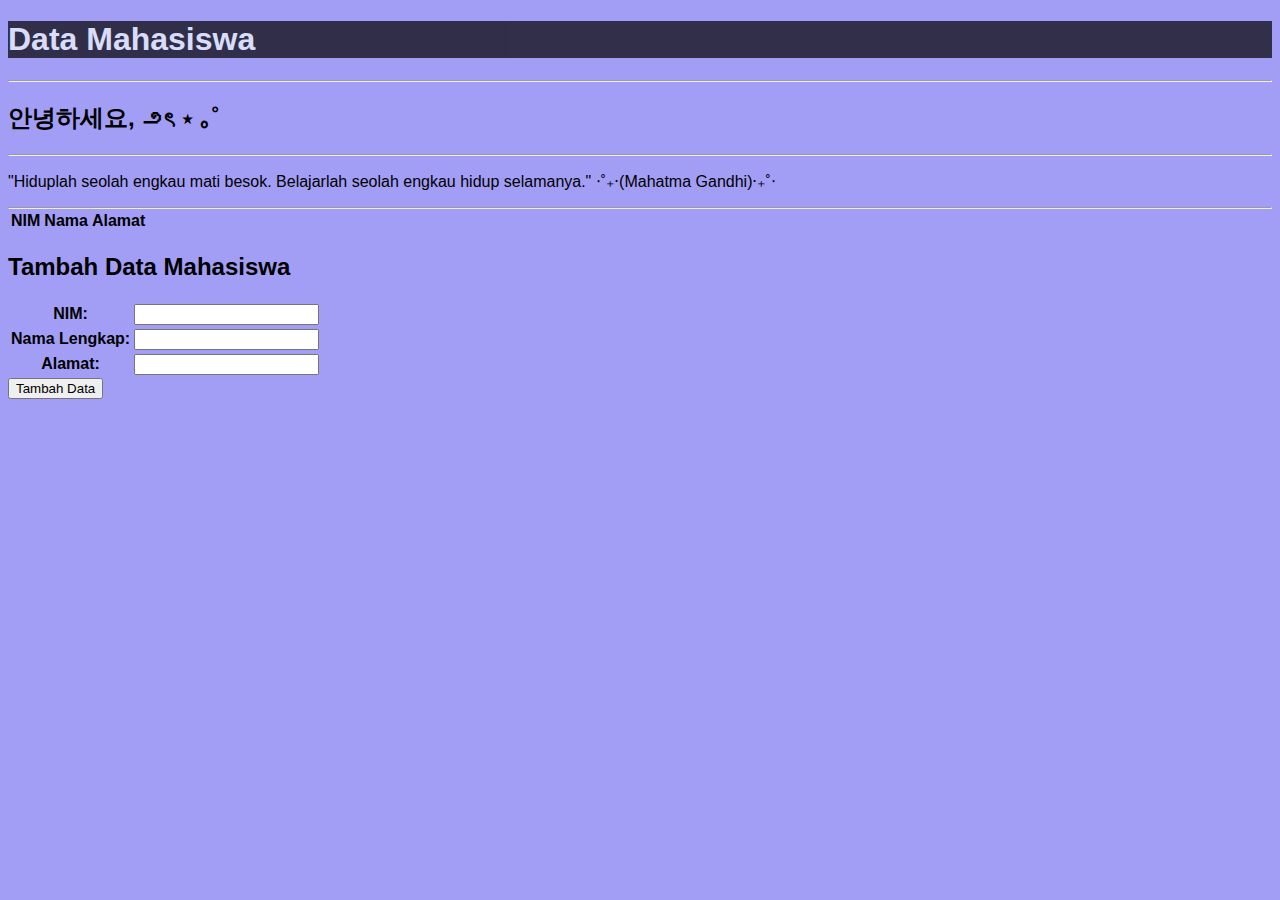
==== LEC/index.html @ 73b04fa1 "File dari live sharing" ====
<!DOCTYPE html>
<html lang="en">
<head>
    <meta charset="UTF-8">
    <meta name="viewport" content="width=device-width, initial-scale=1.0">
    <title>Data Mahasiswa</title>
    <link rel="stylesheet" href="style.css">
</head>

<body>
    <div id="topBar">
        <h1>Data Mahasiswa</h1>
    </div>

    <hr>

    <div id="secBar">
            <h2 >안녕하세요, ౨ৎ ⋆ ｡˚ </h2>

    </div>
    
    <hr>

    <div>
        <p>"Hiduplah seolah engkau mati besok. Belajarlah seolah engkau hidup selamanya." ‧˚₊⋅(Mahatma Gandhi)⋅₊˚‧</p>
    </div>
    <hr>
    <div id="display-area">
        <table id="mahasiswa-table">
            <thead>
                <tr>
                    <th>NIM</th>
                    <th>Nama</th>
                    <th>Alamat</th>
                </tr>
            </thead>
            <tbody>
             </tbody>
        </table>
    </div>
    
    <div class="add-data-container">
        <h2>Tambah Data Mahasiswa</h2>
        <table>
            <tr>
                <th><label id="nim">NIM:</label></th>
                <td><input type="text" id="nim" name="nim" required></td>
                <td><span class="error-message" id="nim-error"></span></td>
            </tr>
            <tr>
                <th><label id="nama">Nama Lengkap:</label></th>
                <td><input type="text" id="nama" name="nama" required></td>
                <td><span class="error-message" id="nama-error"></span></td>
            </tr>
            <tr>
                <th><label id="alamat">Alamat:</label></th>
                <td><input type="text" id="alamat" name="alamat" required></td>
                <td><span class="error-message" id="alamat-error"></span></td>
            </tr>
        </table>
        <button type="button" id="submit-button" onclick="insertOrUpdateRow()">Tambah Data</button>
    </div>

    <script>
       function validateForm() {
            var nim = document.getElementById('nim').value;
            var nama = document.getElementById('nama').value;
            var alamat = document.getElementById('alamat').value;
    
            if (!nim || !nama || !alamat) {
                if (!nim) document.getElementById('nim-error').textContent = 'NIM is required';
                if (!nama) document.getElementById('nama-error').textContent = 'Nama is required';
                if (!alamat) document.getElementById('alamat-error').textContent = 'Alamat is required';
                return false;
            } else {
                document.getElementById('nim-error').textContent = '';
                document.getElementById('nama-error').textContent = '';
                document.getElementById('alamat-error').textContent = '';
                return true;
            }
        }
    
        function insertOrUpdateRow() {
            if (validateForm()) {
                var nim = document.getElementById('nim').value;
                var nama = document.getElementById('nama').value;
                var alamat = document.getElementById('alamat').value;

                var table = document.getElementById('mahasiswa-table').getElementsByTagName('tbody')[0]; 

                var newRow = table.insertRow(); 
                var cell1 = newRow.insertCell(0); 
                var cell2 = newRow.insertCell(1);
                var cell3 = newRow.insertCell(2);

                cell1.textContent = nim; 
                cell2.textContent = nama; 
                cell3.textContent = alamat; 

                resetForm(); 
            }
}

        resetForm();
    


        function openModal() {
            document.getElementById("myModal").style.display = "block";
        }

        function closeModal() {
            document.getElementById("myModal").style.display = "none";
        }

        function insertRow(nim, nama, alamat) {
            var table = document.getElementById("table-body");
            var row = table.insertRow();
            var cell1 = row.insertCell(0);
            var cell2 = row.insertCell(1);
            var cell3 = row.insertCell(2);
            var cell4 = row.insertCell(3);
    
            cell1.innerHTML = nim;
            cell2.innerHTML = nama;
            cell3.innerHTML = alamat;
            cell4.innerHTML = '<button onclick="editRow(this)">Edit</button> <button onclick="deleteRow(this)">Delete</button>';
        }
    
        var rowToEdit = null;
    
        function editRow(btn) {
            rowToEdit = btn.parentNode.parentNode;
            document.getElementById('nim').value = rowToEdit.cells[0].innerHTML;
            document.getElementById('nama').value = rowToEdit.cells[1].innerHTML;
            document.getElementById('alamat').value = rowToEdit.cells[2].innerHTML;
    
            document.getElementById('submit-button').innerText = "Update Data";
        }

        function editData(nim, nama, alamat) {
            editModal.style.display = 'block';
            document.getElementById('nama').value = nama;
            document.getElementById('alamat').value = alamat;
        }
        
        function saveData() {
            var nama = document.getElementById("nama").value;
            var alamat = document.getElementById("alamat").value;
            alert("Data telah diperbarui:\nNama: " + nama + "\nAlamat: " + alamat);
            closeModal(); // buat nutup modal habis datanya disimpan
        }
        function updateRow(nim, nama, alamat) {
            rowToEdit.cells[0].innerHTML = nim;
            rowToEdit.cells[1].innerHTML = nama;
            rowToEdit.cells[2].innerHTML = alamat;
        }
    
        function deleteRow(btn) {
            var row = btn.parentNode.parentNode;
            row.parentNode.removeChild(row);
        }
    
        function resetForm() {
            document.getElementById('nim').value = '';
            document.getElementById('nama').value = '';
            document.getElementById('alamat').value = '';
            document.getElementById('submit-button').innerText = "Tambah Data";
            rowToEdit = null;
        }
    
        var dt = new Date();
        document.getElementById("tanggalwaktu").innerHTML = dt.toLocaleTimeString();
    </script>
---- LEC/style.css ----
body{
    font-family: 'Segoe UI', Tahoma, Geneva, Verdana, sans-serif;
    background: rgb(163, 158, 245);

}

hr{
    margin: 0;
    padding: 0;
}

#topBar{
    color: aliceblue;
    background-color: black;
    opacity: 70%;
    border: 0px;
    
    
}

#secondBar{
    display: flex;
    float: right;
}
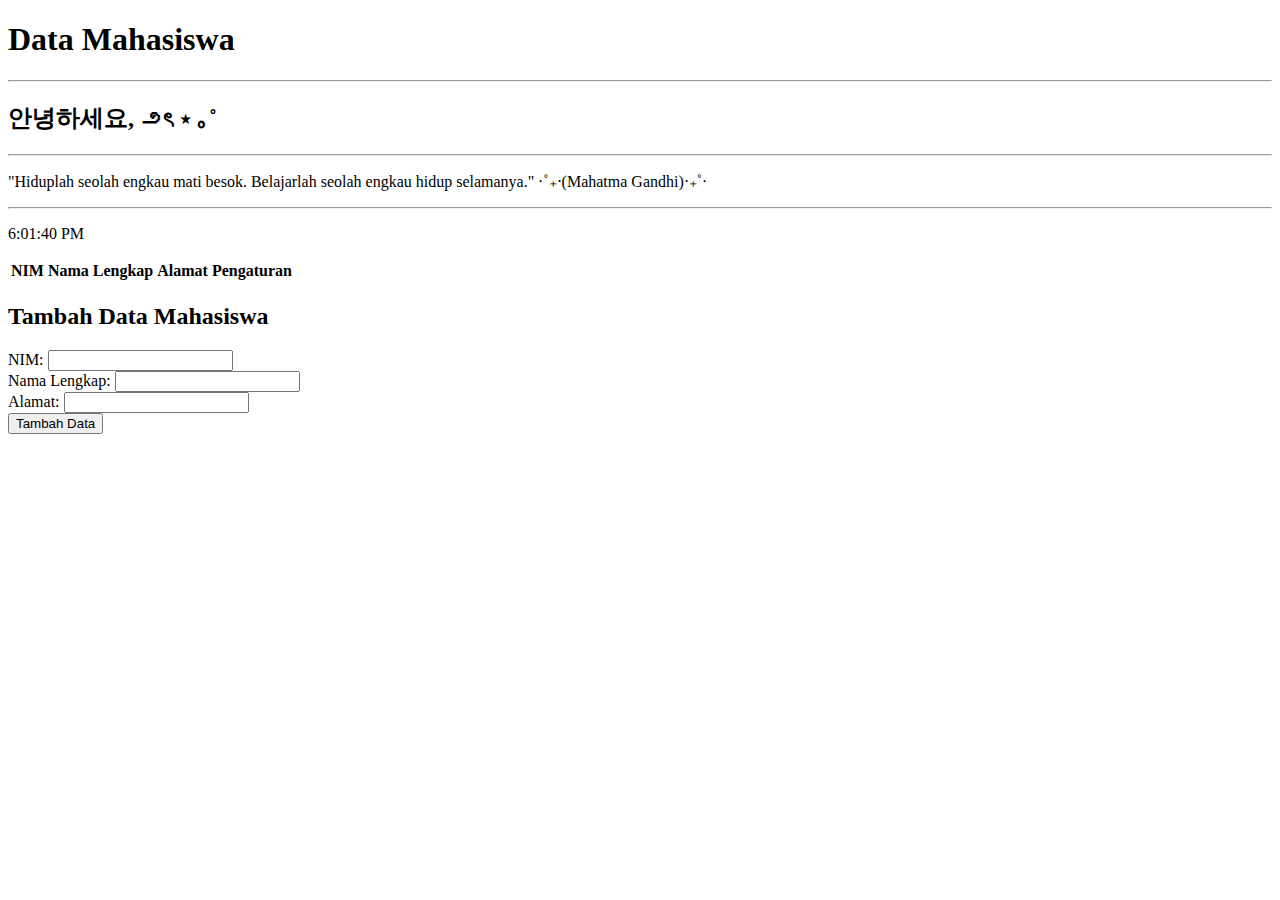
==== commit 5c49be7a: "benerin struktur utamanya" ====
--- a/LEC/index.html
+++ b/LEC/index.html
@@ -4,7 +4,7 @@
     <meta charset="UTF-8">
     <meta name="viewport" content="width=device-width, initial-scale=1.0">
     <title>Data Mahasiswa</title>
-    <link rel="stylesheet" href="style.css">
+    <link rel="stylesheet" href="styles.css">
 </head>
 
 <body>
@@ -14,55 +14,61 @@
 
     <hr>
 
-    <div id="secBar">
-            <h2 >안녕하세요, ౨ৎ ⋆ ｡˚ </h2>
+    <div id="secondBar">
+        <h2>안녕하세요, ౨ৎ ⋆ ｡˚</h2>
+    </div>
 
-    </div>
-    
     <hr>
 
     <div>
         <p>"Hiduplah seolah engkau mati besok. Belajarlah seolah engkau hidup selamanya." ‧˚₊⋅(Mahatma Gandhi)⋅₊˚‧</p>
     </div>
+
     <hr>
-    <div id="display-area">
-        <table id="mahasiswa-table">
-            <thead>
-                <tr>
-                    <th>NIM</th>
-                    <th>Nama</th>
-                    <th>Alamat</th>
-                </tr>
-            </thead>
-            <tbody>
-             </tbody>
-        </table>
-    </div>
-    
+
+        <p> <span id="tanggalwaktu"></span></p>
+    <script>
+        var dt = new Date();
+        document.getElementById("tanggalwaktu").innerHTML = dt.toLocaleTimeString();
+    </script>
+
+    <table id="data-table">
+        <thead>
+            <tr>
+                <th>NIM</th>
+                <th>Nama Lengkap</th>
+                <th>Alamat</th>
+                <th>Pengaturan</th>
+            </tr>
+        </thead>
+        <tbody id="table-body">
+        </tbody>
+    </table>
+
     <div class="add-data-container">
         <h2>Tambah Data Mahasiswa</h2>
-        <table>
-            <tr>
-                <th><label id="nim">NIM:</label></th>
-                <td><input type="text" id="nim" name="nim" required></td>
-                <td><span class="error-message" id="nim-error"></span></td>
-            </tr>
-            <tr>
-                <th><label id="nama">Nama Lengkap:</label></th>
-                <td><input type="text" id="nama" name="nama" required></td>
-                <td><span class="error-message" id="nama-error"></span></td>
-            </tr>
-            <tr>
-                <th><label id="alamat">Alamat:</label></th>
-                <td><input type="text" id="alamat" name="alamat" required></td>
-                <td><span class="error-message" id="alamat-error"></span></td>
-            </tr>
-        </table>
-        <button type="button" id="submit-button" onclick="insertOrUpdateRow()">Tambah Data</button>
+        <form id="add-data-form">
+            <label for="nim">NIM:</label>
+            <input type="text" id="nim" name="nim" required>
+            <span class="error-message" id="nim-error"></span>
+            <br>
+            <label for="nama">Nama Lengkap:</label>
+            <input type="text" id="nama" name="nama" required>
+            <span class="error-message" id="nama-error"></span>
+            <br>
+            <label for="alamat">Alamat:</label>
+            <input type="text" id="alamat" name="alamat" required>
+            <span class="error-message" id="alamat-error"></span>
+            <br>
+            <button type="submit" id="submit-button">Tambah Data</button>
+            <br>
+        </form>
     </div>
 
     <script>
-       function validateForm() {
+        document.getElementById('add-data-form').addEventListener('submit', function(event) {
+            event.preventDefault(); 
+    
             var nim = document.getElementById('nim').value;
             var nama = document.getElementById('nama').value;
             var alamat = document.getElementById('alamat').value;
@@ -71,48 +77,22 @@
                 if (!nim) document.getElementById('nim-error').textContent = 'NIM is required';
                 if (!nama) document.getElementById('nama-error').textContent = 'Nama is required';
                 if (!alamat) document.getElementById('alamat-error').textContent = 'Alamat is required';
-                return false;
+                return;
             } else {
                 document.getElementById('nim-error').textContent = '';
                 document.getElementById('nama-error').textContent = '';
                 document.getElementById('alamat-error').textContent = '';
-                return true;
             }
-        }
     
-        function insertOrUpdateRow() {
-            if (validateForm()) {
-                var nim = document.getElementById('nim').value;
-                var nama = document.getElementById('nama').value;
-                var alamat = document.getElementById('alamat').value;
-
-                var table = document.getElementById('mahasiswa-table').getElementsByTagName('tbody')[0]; 
-
-                var newRow = table.insertRow(); 
-                var cell1 = newRow.insertCell(0); 
-                var cell2 = newRow.insertCell(1);
-                var cell3 = newRow.insertCell(2);
-
-                cell1.textContent = nim; 
-                cell2.textContent = nama; 
-                cell3.textContent = alamat; 
-
-                resetForm(); 
+            if(document.getElementById('submit-button').innerText === "Tambah Data") {
+                insertRow(nim, nama, alamat);
+            } else {
+                updateRow(nim, nama, alamat);
             }
-}
-
-        resetForm();
     
-
-
-        function openModal() {
-            document.getElementById("myModal").style.display = "block";
-        }
-
-        function closeModal() {
-            document.getElementById("myModal").style.display = "none";
-        }
-
+            resetForm();
+        });
+    
         function insertRow(nim, nama, alamat) {
             var table = document.getElementById("table-body");
             var row = table.insertRow();
@@ -137,19 +117,7 @@
     
             document.getElementById('submit-button').innerText = "Update Data";
         }
-
-        function editData(nim, nama, alamat) {
-            editModal.style.display = 'block';
-            document.getElementById('nama').value = nama;
-            document.getElementById('alamat').value = alamat;
-        }
-        
-        function saveData() {
-            var nama = document.getElementById("nama").value;
-            var alamat = document.getElementById("alamat").value;
-            alert("Data telah diperbarui:\nNama: " + nama + "\nAlamat: " + alamat);
-            closeModal(); // buat nutup modal habis datanya disimpan
-        }
+    
         function updateRow(nim, nama, alamat) {
             rowToEdit.cells[0].innerHTML = nim;
             rowToEdit.cells[1].innerHTML = nama;
@@ -168,8 +136,6 @@
             document.getElementById('submit-button').innerText = "Tambah Data";
             rowToEdit = null;
         }
-    
-        var dt = new Date();
-        document.getElementById("tanggalwaktu").innerHTML = dt.toLocaleTimeString();
     </script>
-            
+</body>
+</html>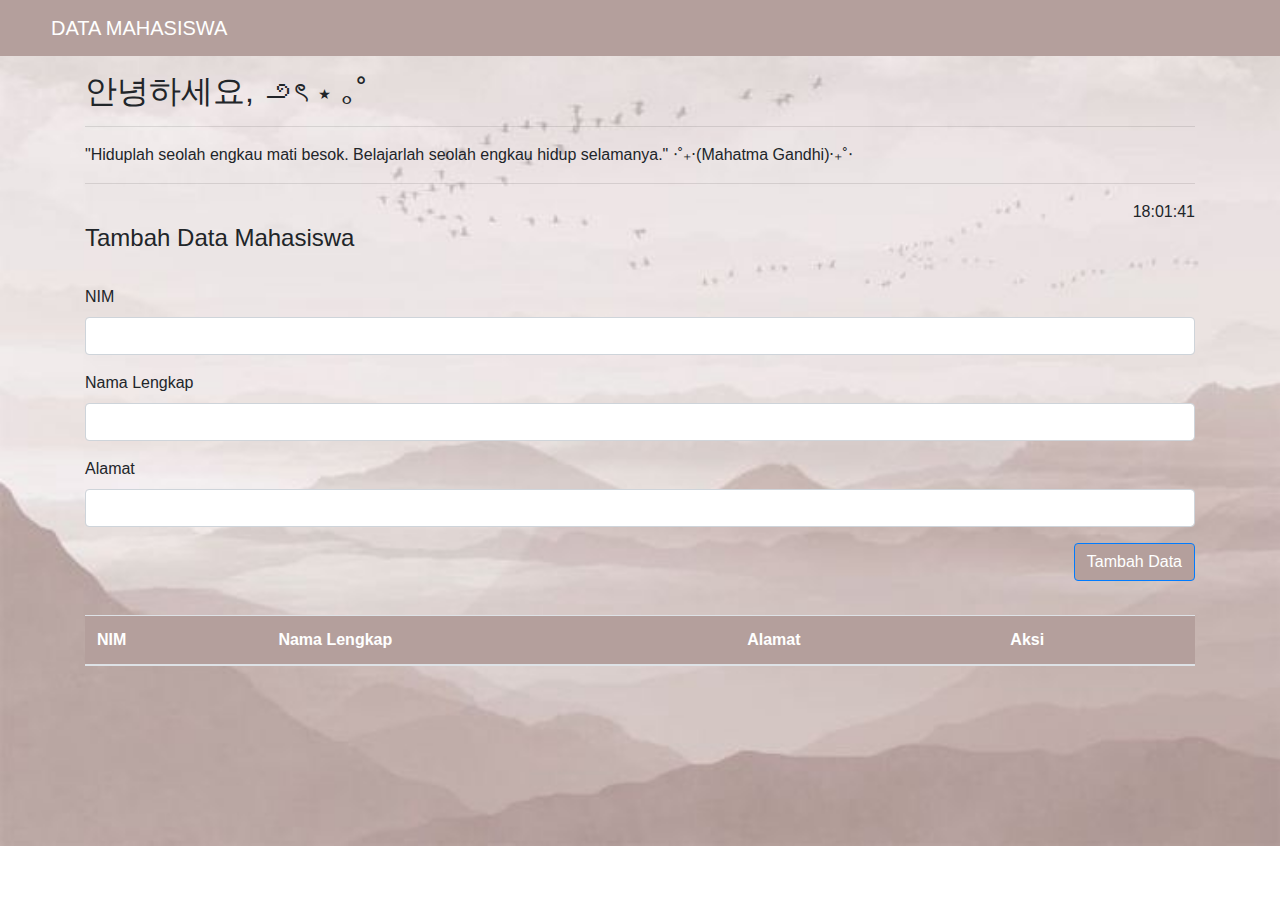
==== commit 1582265a: "tambahin lec" ====
--- a/LEC/index.html
+++ b/LEC/index.html
@@ -1,98 +1,172 @@
 <!DOCTYPE html>
 <html lang="en">
+
 <head>
     <meta charset="UTF-8">
-    <meta name="viewport" content="width=device-width, initial-scale=1.0">
+    <meta name="viewport" content="width=device-width, initial-scale=1, shrink-to-fit=no">
     <title>Data Mahasiswa</title>
-    <link rel="stylesheet" href="styles.css">
+    <link rel="stylesheet" href="assets/css/bootstrap.min.css">
+    <style>
+        body {
+            background-image: url("assets/foto/bg.jpg");
+            height: 100%;
+            background-position: center;
+            background-repeat: no-repeat;
+            background-size: cover;
+        }
+    </style>
 </head>
 
 <body>
-    <div id="topBar">
-        <h1>Data Mahasiswa</h1>
+    <nav class="navbar navbar-expand-lg navbar-light bg-primary" style="background-color: #b49f9c !important;">
+        <a class="navbar-brand text-white" href="#" style="padding-left: 35px;">DATA MAHASISWA</a>
+    </nav>
+    <div class="container mt-3">
+        <div id="secondBar">
+            <h2>안녕하세요, ౨ৎ ⋆ ｡˚</h2>
+        </div>
+
+        <hr>
+
+        <div>
+            <p>"Hiduplah seolah engkau mati besok. Belajarlah seolah engkau hidup selamanya." ‧˚₊⋅(Mahatma Gandhi)⋅₊˚‧</p>
+        </div>
+
+        <hr>
+
+        <p> <span id="currentTime" style="float: right;"></span></p>
+        <script>
+            function updateCurrentTime() {
+                var currentTime = new Date();
+                var hours = currentTime.getHours();
+                var minutes = currentTime.getMinutes();
+                var seconds = currentTime.getSeconds();
+                hours = (hours < 10 ? "0" : "") + hours;
+                minutes = (minutes < 10 ? "0" : "") + minutes;
+                seconds = (seconds < 10 ? "0" : "") + seconds;
+                document.getElementById("currentTime").innerHTML = hours + ":" + minutes + ":" + seconds;
+            }
+            updateCurrentTime();
+            setInterval(updateCurrentTime, 1000);
+        </script>
+
+
+
+        <br>
+        <div class="add-data-container">
+            <h4>Tambah Data Mahasiswa</h4>
+            <br>
+            <form id="add-data-form">
+                <div class="form-group">
+                    <label for="nim">NIM</label>
+                    <input type="text" id="nim" name="nim" class="form-control" value="">
+                    <span class="error-message" id="nim-error"></span>
+                </div>
+                <div class="form-group">
+                    <label for="nama">Nama Lengkap</label>
+                    <input type="text" id="nama" name="nama" class="form-control" value="">
+                    <span class="error-message" id="nama-error"></span>
+                </div>
+                <div class="form-group">
+                    <label for="alamat">Alamat</label>
+                    <input type="text" id="alamat" name="alamat" class="form-control" value="">
+                    <span class="error-message" id="alamat-error"></span>
+                </div>
+                <button type="submit" id="submit-button" class="btn btn-primary float-right" style="background-color: #b49f9c !important;" >Tambah Data</button>
+                <br>
+            </form>
+        </div>
+        <br>
+        <br>
+        <table id="tabel" class="table table-striped">
+            <thead class="bg-primary text-white"style="background-color: #b49f9c !important;">
+                <tr>
+                    <th>NIM</th>
+                    <th>Nama Lengkap</th>
+                    <th>Alamat</th>
+                    <th>Aksi</th>
+                </tr>
+            </thead>
+            <tbody id="table-body" class="bg-white">
+            </tbody>
+        </table>
+        <div class="modal fade" id="editModal" tabindex="-1" role="dialog" aria-labelledby="editModalLabel" aria-hidden="true">
+            <div class="modal-dialog" role="document">
+                <div class="modal-content">
+                    <div class="modal-header">
+                        <h5 class="modal-title" id="editModalLabel">Edit Data Mahasiswa</h5>
+                        <button type="button" class="close" data-dismiss="modal" aria-label="Close">
+                    <span aria-hidden="true">&times;</span>
+                  </button>
+                    </div>
+                    <div class="modal-body">
+                        <form id="edit-data-form">
+                            <div class="form-group">
+                                <label for="edit-nim">NIM</label>
+                                <input type="text" id="edit-nim" name="edit-nim" class="form-control" readonly required>
+                            </div>
+                            <div class="form-group">
+                                <label for="edit-nama">Nama Lengkap</label>
+                                <input type="text" id="edit-nama" name="edit-nama" class="form-control" required>
+                            </div>
+                            <div class="form-group">
+                                <label for="edit-alamat">Alamat</label>
+                                <input type="text" id="edit-alamat" name="edit-alamat" class="form-control" required>
+                            </div>
+                        </form>
+                    </div>
+                    <div class="modal-footer">
+                        <button type="button" class="btn btn-secondary" data-dismiss="modal">Close</button>
+                        <button type="button" id="update-button" class="btn btn-primary">Update</button>
+                    </div>
+                </div>
+            </div>
+        </div>
+        <div class="row">
+            <div class="col-md-6"></div>
+            <div class="col-md-6">
+                <div id="alert-container">
+                    <div class="alert alert-dismissible fade" role="alert">
+                        <div class="card-header">
+                            <strong class="alert-title warna"></strong>
+                            <button type="button" style="float:right" data-dismiss="alert" aria-label="Close">
+                                <span aria-hidden="true">&times;</span>
+                            </button>
+                            <b style="float:right">Just now&nbsp;&nbsp;</b>
+                        </div>
+                        <div class="card-body" style="background-color: #f2f2f2;">
+                            <span class="alert-message"></span>
+                        </div>
+                    </div>
+                </div>
+            </div>
+        </div>
     </div>
-
-    <hr>
-
-    <div id="secondBar">
-        <h2>안녕하세요, ౨ৎ ⋆ ｡˚</h2>
-    </div>
-
-    <hr>
-
-    <div>
-        <p>"Hiduplah seolah engkau mati besok. Belajarlah seolah engkau hidup selamanya." ‧˚₊⋅(Mahatma Gandhi)⋅₊˚‧</p>
-    </div>
-
-    <hr>
-
-        <p> <span id="tanggalwaktu"></span></p>
-    <script>
-        var dt = new Date();
-        document.getElementById("tanggalwaktu").innerHTML = dt.toLocaleTimeString();
-    </script>
-
-    <table id="data-table">
-        <thead>
-            <tr>
-                <th>NIM</th>
-                <th>Nama Lengkap</th>
-                <th>Alamat</th>
-                <th>Pengaturan</th>
-            </tr>
-        </thead>
-        <tbody id="table-body">
-        </tbody>
-    </table>
-
-    <div class="add-data-container">
-        <h2>Tambah Data Mahasiswa</h2>
-        <form id="add-data-form">
-            <label for="nim">NIM:</label>
-            <input type="text" id="nim" name="nim" required>
-            <span class="error-message" id="nim-error"></span>
-            <br>
-            <label for="nama">Nama Lengkap:</label>
-            <input type="text" id="nama" name="nama" required>
-            <span class="error-message" id="nama-error"></span>
-            <br>
-            <label for="alamat">Alamat:</label>
-            <input type="text" id="alamat" name="alamat" required>
-            <span class="error-message" id="alamat-error"></span>
-            <br>
-            <button type="submit" id="submit-button">Tambah Data</button>
-            <br>
-        </form>
-    </div>
-
+    <br>
+    <br>
     <script>
         document.getElementById('add-data-form').addEventListener('submit', function(event) {
-            event.preventDefault(); 
-    
+            event.preventDefault();
             var nim = document.getElementById('nim').value;
             var nama = document.getElementById('nama').value;
             var alamat = document.getElementById('alamat').value;
-    
             if (!nim || !nama || !alamat) {
-                if (!nim) document.getElementById('nim-error').textContent = 'NIM is required';
-                if (!nama) document.getElementById('nama-error').textContent = 'Nama is required';
-                if (!alamat) document.getElementById('alamat-error').textContent = 'Alamat is required';
+                showAlert("Warning!", "Tidak Dapat Menambah Mahasiswa.", "warning");
                 return;
             } else {
                 document.getElementById('nim-error').textContent = '';
                 document.getElementById('nama-error').textContent = '';
                 document.getElementById('alamat-error').textContent = '';
             }
-    
-            if(document.getElementById('submit-button').innerText === "Tambah Data") {
+            if (document.getElementById('submit-button').innerText === "Tambah Data") {
                 insertRow(nim, nama, alamat);
             } else {
                 updateRow(nim, nama, alamat);
             }
-    
             resetForm();
+            showAlert("Addedd!", "Mahasiswa Baru Telah Ditambahkan.", "success");
         });
-    
+
         function insertRow(nim, nama, alamat) {
             var table = document.getElementById("table-body");
             var row = table.insertRow();
@@ -100,35 +174,51 @@
             var cell2 = row.insertCell(1);
             var cell3 = row.insertCell(2);
             var cell4 = row.insertCell(3);
-    
+
             cell1.innerHTML = nim;
             cell2.innerHTML = nama;
             cell3.innerHTML = alamat;
-            cell4.innerHTML = '<button onclick="editRow(this)">Edit</button> <button onclick="deleteRow(this)">Delete</button>';
-        }
-    
+            cell4.innerHTML = '<button onclick="editRow(this)" class="btn btn-warning m-1" style="background-color:#0dcaf0;border:none">Edit</button> <button onclick="deleteRow(this)" class="btn btn-danger m-1" style="background-color:#f57492;border:none">Hapus</button>';
+
+        }
+
         var rowToEdit = null;
-    
+
         function editRow(btn) {
             rowToEdit = btn.parentNode.parentNode;
-            document.getElementById('nim').value = rowToEdit.cells[0].innerHTML;
-            document.getElementById('nama').value = rowToEdit.cells[1].innerHTML;
-            document.getElementById('alamat').value = rowToEdit.cells[2].innerHTML;
-    
-            document.getElementById('submit-button').innerText = "Update Data";
-        }
-    
+            document.getElementById('edit-nim').value = rowToEdit.cells[0].innerHTML;
+            document.getElementById('edit-nama').value = rowToEdit.cells[1].innerHTML;
+            document.getElementById('edit-alamat').value = rowToEdit.cells[2].innerHTML;
+            $('#editModal').modal('show');
+        }
+        document.getElementById('update-button').addEventListener('click', function() {
+            var nim = document.getElementById('edit-nim').value;
+            var nama = document.getElementById('edit-nama').value;
+            var alamat = document.getElementById('edit-alamat').value;
+            var rowIndex = parseInt(this.getAttribute('data-row-index'));
+
+            if (!nim || !nama || !alamat) {
+                return;
+            }
+            updateRow(nim, nama, alamat);
+            $('#editModal').modal('hide');
+            resetForm();
+            showAlert("Updated!", "Data Mahasiswa Berhasil Di Perbaharui", "info");
+        });
+
         function updateRow(nim, nama, alamat) {
             rowToEdit.cells[0].innerHTML = nim;
             rowToEdit.cells[1].innerHTML = nama;
             rowToEdit.cells[2].innerHTML = alamat;
         }
-    
+
+
         function deleteRow(btn) {
             var row = btn.parentNode.parentNode;
             row.parentNode.removeChild(row);
-        }
-    
+            showAlert("Deleted!", "Data Mahasiswa Berhasil Dihapus", "danger");
+        }
+
         function resetForm() {
             document.getElementById('nim').value = '';
             document.getElementById('nama').value = '';
@@ -136,6 +226,28 @@
             document.getElementById('submit-button').innerText = "Tambah Data";
             rowToEdit = null;
         }
+
+        function showAlert(title, message, color) {
+            var alertContainer = document.getElementById('alert-container');
+            var alertElement = alertContainer.querySelector('.alert');
+
+            alertElement.querySelector('.alert-title').textContent = title;
+            alertElement.querySelector('.alert-message').textContent = message;
+
+            alertElement.classList.remove('alert-success', 'alert-info', 'alert-warning', 'alert-danger');
+            alertElement.querySelector('.card-header').classList.add('alert-' + color);
+
+            alertElement.classList.add('show');
+            alertElement.classList.add('fade');
+
+            setTimeout(function() {
+                alertElement.classList.remove('show');
+            }, 3000);
+        }
     </script>
+
+    <script src="https://cdn.jsdelivr.net/npm/jquery@3.5.1/dist/jquery.slim.min.js"></script>
+    <script src="assets/js/bootstrap.bundle.min.js"></script>
 </body>
+
 </html>